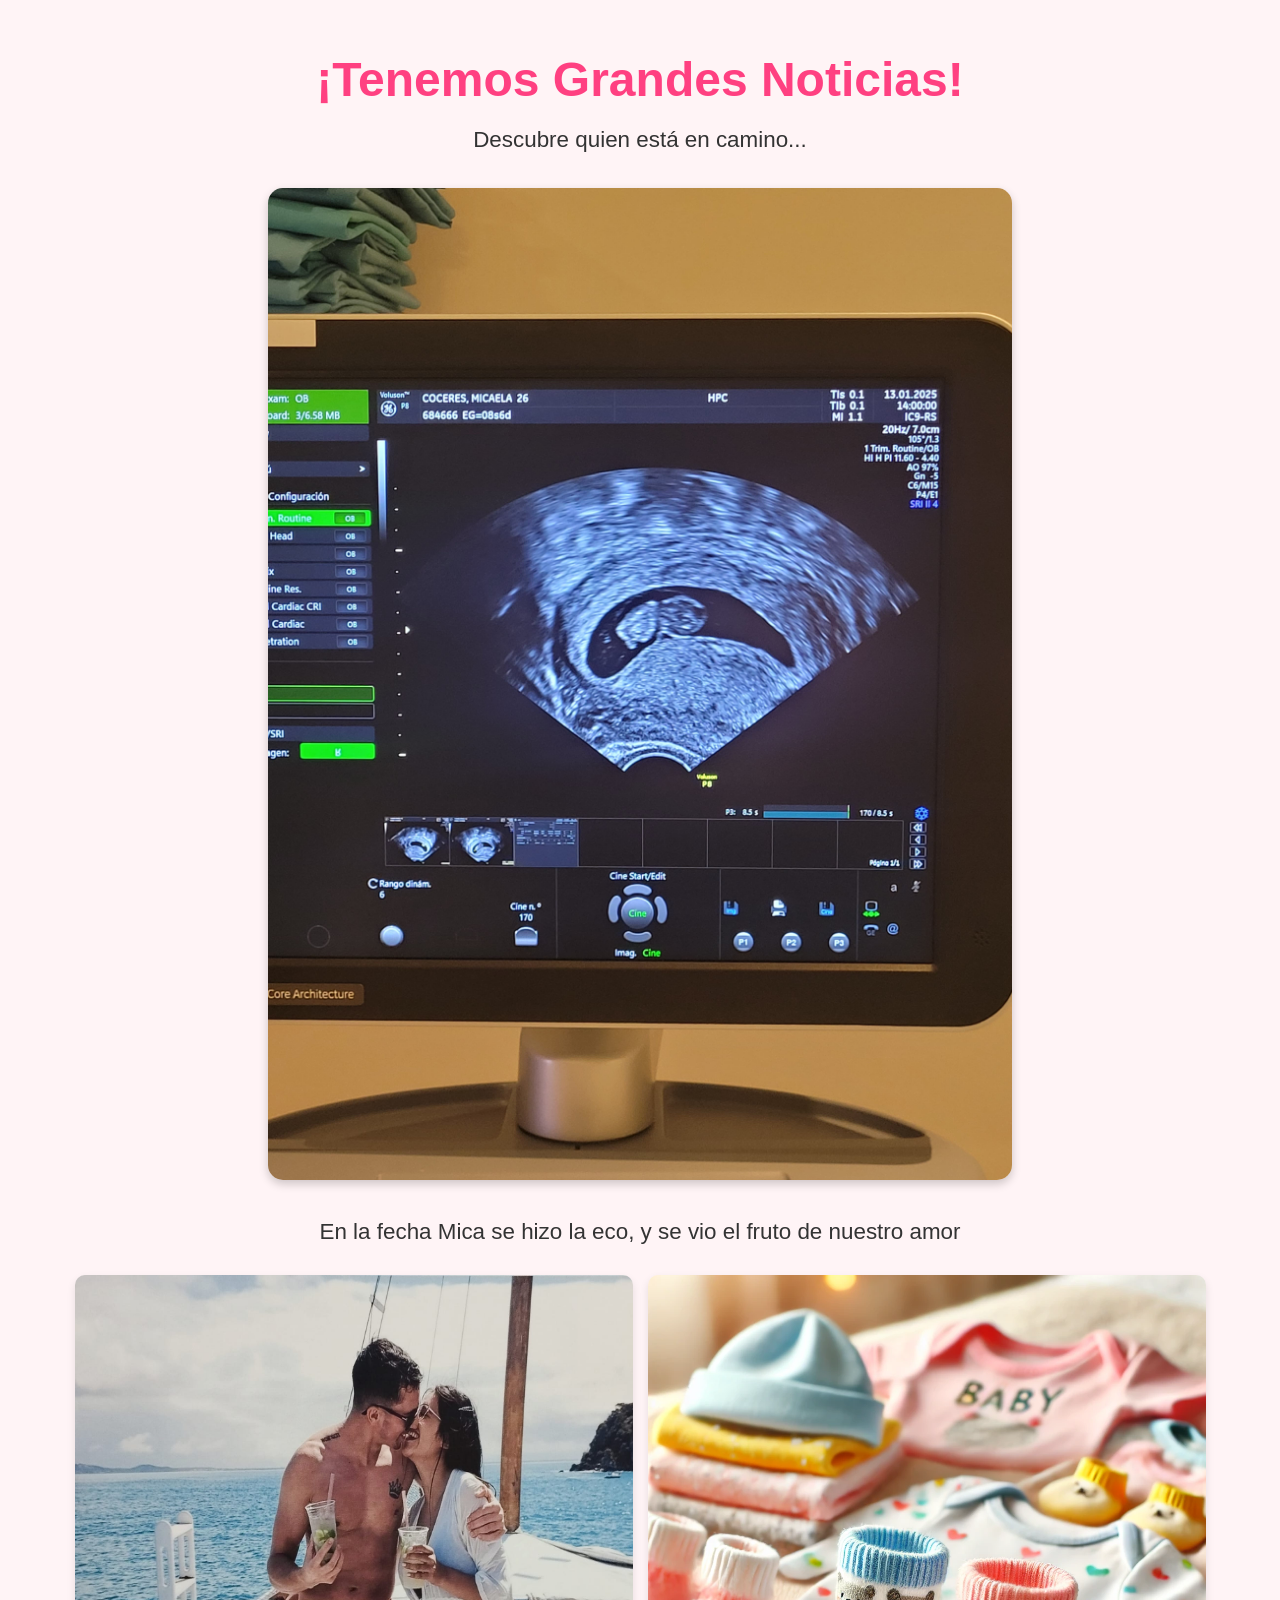
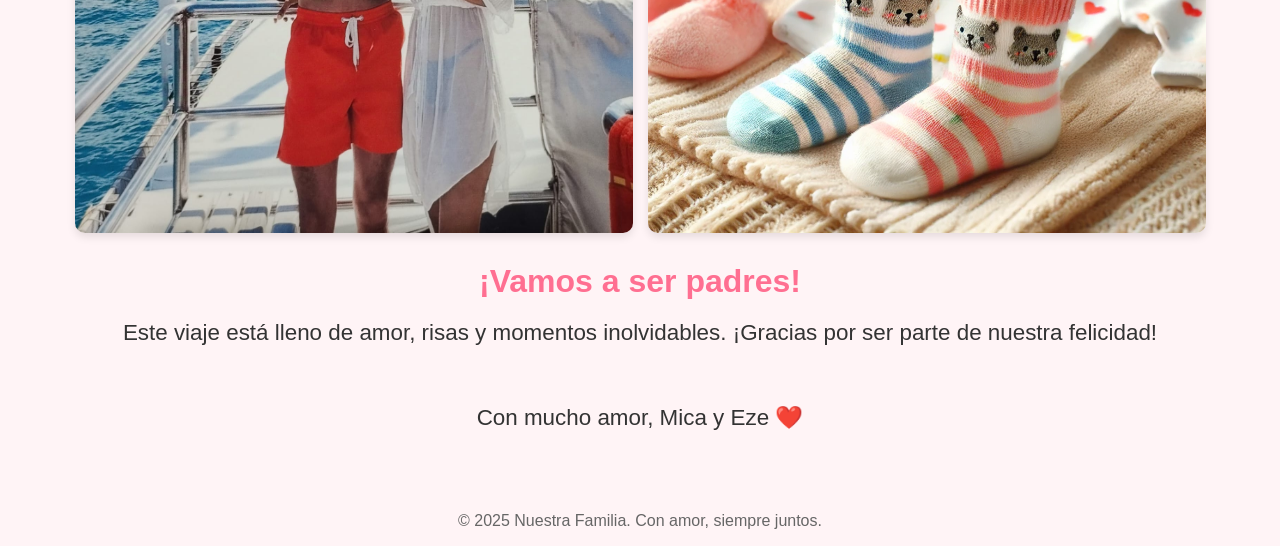
==== pages/sorpresa.html @ 986730a1 "first commit" ====
<!DOCTYPE html>
<html lang="es">
<head>
  <meta charset="UTF-8">
  <meta name="viewport" content="width=device-width, initial-scale=1.0">
  <title>¡Sorpresa!</title>
  <link rel="stylesheet" href="./style.css">
</head>
<body>
  <div class="sorpresa-container">
    <h1>¡Tenemos Grandes Noticias!</h1>
    <p>Descubre quien está en camino...</p>
    <img src="../pages/fotos/bebe.jpeg" alt="¡Seremos Padres!" class="sorpresa-imagen">
    <p>En la fecha Mica se hizo la eco, y se vio el fruto de nuestro amor</p>
    <div class="image-grid">
      <img src="../pages/fotos/micaEze.jpeg" alt="Foto familiar" class="grid-image">
      <img src="../pages/fotos/fotito.webp" alt="Medias de bebé" class="grid-image">
    </div>

    <h2>¡Vamos a ser padres!</h2>
    <p>Este viaje está lleno de amor, risas y momentos inolvidables. ¡Gracias por ser parte de nuestra felicidad!</p>

    <div class="youtube-audio">
      <iframe width="0" height="0" 
        src="https://www.youtube.com/embed/ks689l5ohhw?autoplay=1&controls=0" 
        title="YouTube audio player" 
        frameborder="0" 
        allow="autoplay; encrypted-media" 
        referrerpolicy="strict-origin-when-cross-origin" 
        allowfullscreen>
      </iframe>
    </div>

    <p>Con mucho amor, Mica y Eze ❤️</p>
  </div>
  <footer class="footer">
    <p>&copy; 2025 Nuestra Familia. Con amor, siempre juntos.</p>
  </footer>
</body>
</html>
---- pages/style.css ----
/* Estilos generales */
body {
    margin: 0;
    font-family: Arial, sans-serif;
    display: flex;
    flex-direction: column;
    justify-content: center;
    align-items: center;
    background-color: #fff4f6;
    color: #333;
}

header {
    display: flex;
    flex-direction: row;
    align-items: center;
    justify-content: center;
    gap: 10px;
    margin: 20px 0;
}

header h1 {
    font-size: 2rem;
    color: #333;
}

header img {
    width: 60px;
    height: 60px;
    border-radius: 50%;
}

main {
    text-align: center;
    width: 90%;
    max-width: 800px;
}

.about-section {
    margin-bottom: 2rem;
}

.about-section h2 {
    font-size: 1.8rem;
    color: #ff4081;
    margin-bottom: 1rem;
}

.about-section p {
    font-size: 1.2rem;
    color: #666;
    margin: 0.8rem 0;
}

button {
    padding: 10px 20px;
    font-size: 1rem;
    background-color: #ff8c00;
    color: #fff;
    border: none;
    border-radius: 5px;
    cursor: pointer;
    transition: background-color 0.3s;
}

button:hover {
    background-color: #e67e22;
}

footer {
    margin-top: 30px;
    font-size: 1rem;
    color: #666;
}

/* Página sorpresa */
.sorpresa-container {
    text-align: center;
    padding: 20px;
}

.sorpresa-container h1 {
    font-size: 3rem;
    color: #ff4081;
    margin-bottom: 20px;
    animation: fadeIn 2s;
}

.sorpresa-container h2 {
    font-size: 2rem;
    color: #ff6f91;
    margin: 20px 0;
}

.sorpresa-container p {
    font-size: 1.4rem;
    margin: 15px 0;
}

.sorpresa-imagen {
    max-width: 60%;
    height: auto;
    border-radius: 15px;
    margin: 20px 0;
    box-shadow: 0 4px 10px rgba(0, 0, 0, 0.2);
    animation: bounce 2s infinite alternate;
}

.image-grid {
    display: flex;
    flex-wrap: wrap;
    justify-content: center;
    gap: 15px;
    margin: 30px 0;
}

.image-grid img {
    max-width: 45%;
    border-radius: 10px;
    box-shadow: 0 4px 8px rgba(0, 0, 0, 0.1);
    animation: fadeIn 3s;
}

.youtube-audio {
    margin: 20px 0;
}

/* Animaciones */
@keyframes fadeIn {
    from { opacity: 0; }
    to { opacity: 1; }
}

@keyframes bounce {
    from { transform: translateY(0); }
    to { transform: translateY(-10px); }
}

/* Versión móvil */
@media (max-width: 768px) {
    body {
        padding: 20px;
    }

    header h1 {
        font-size: 1.8rem;
    }

    .about-section p,
    .sorpresa-container p {
        font-size: 1rem;
    }

    button {
        padding: 8px 16px;
        font-size: 0.9rem;
    }

    .sorpresa-imagen {
        max-width: 80%;
    }

    .image-grid img {
        max-width: 100%;
    }
}

@media (max-width: 480px) {
    header h1 {
        font-size: 1.5rem;
    }

    .about-section p,
    .sorpresa-container p {
        font-size: 0.9rem;
    }

    button {
        padding: 6px 12px;
        font-size: 0.8rem;
    }
}
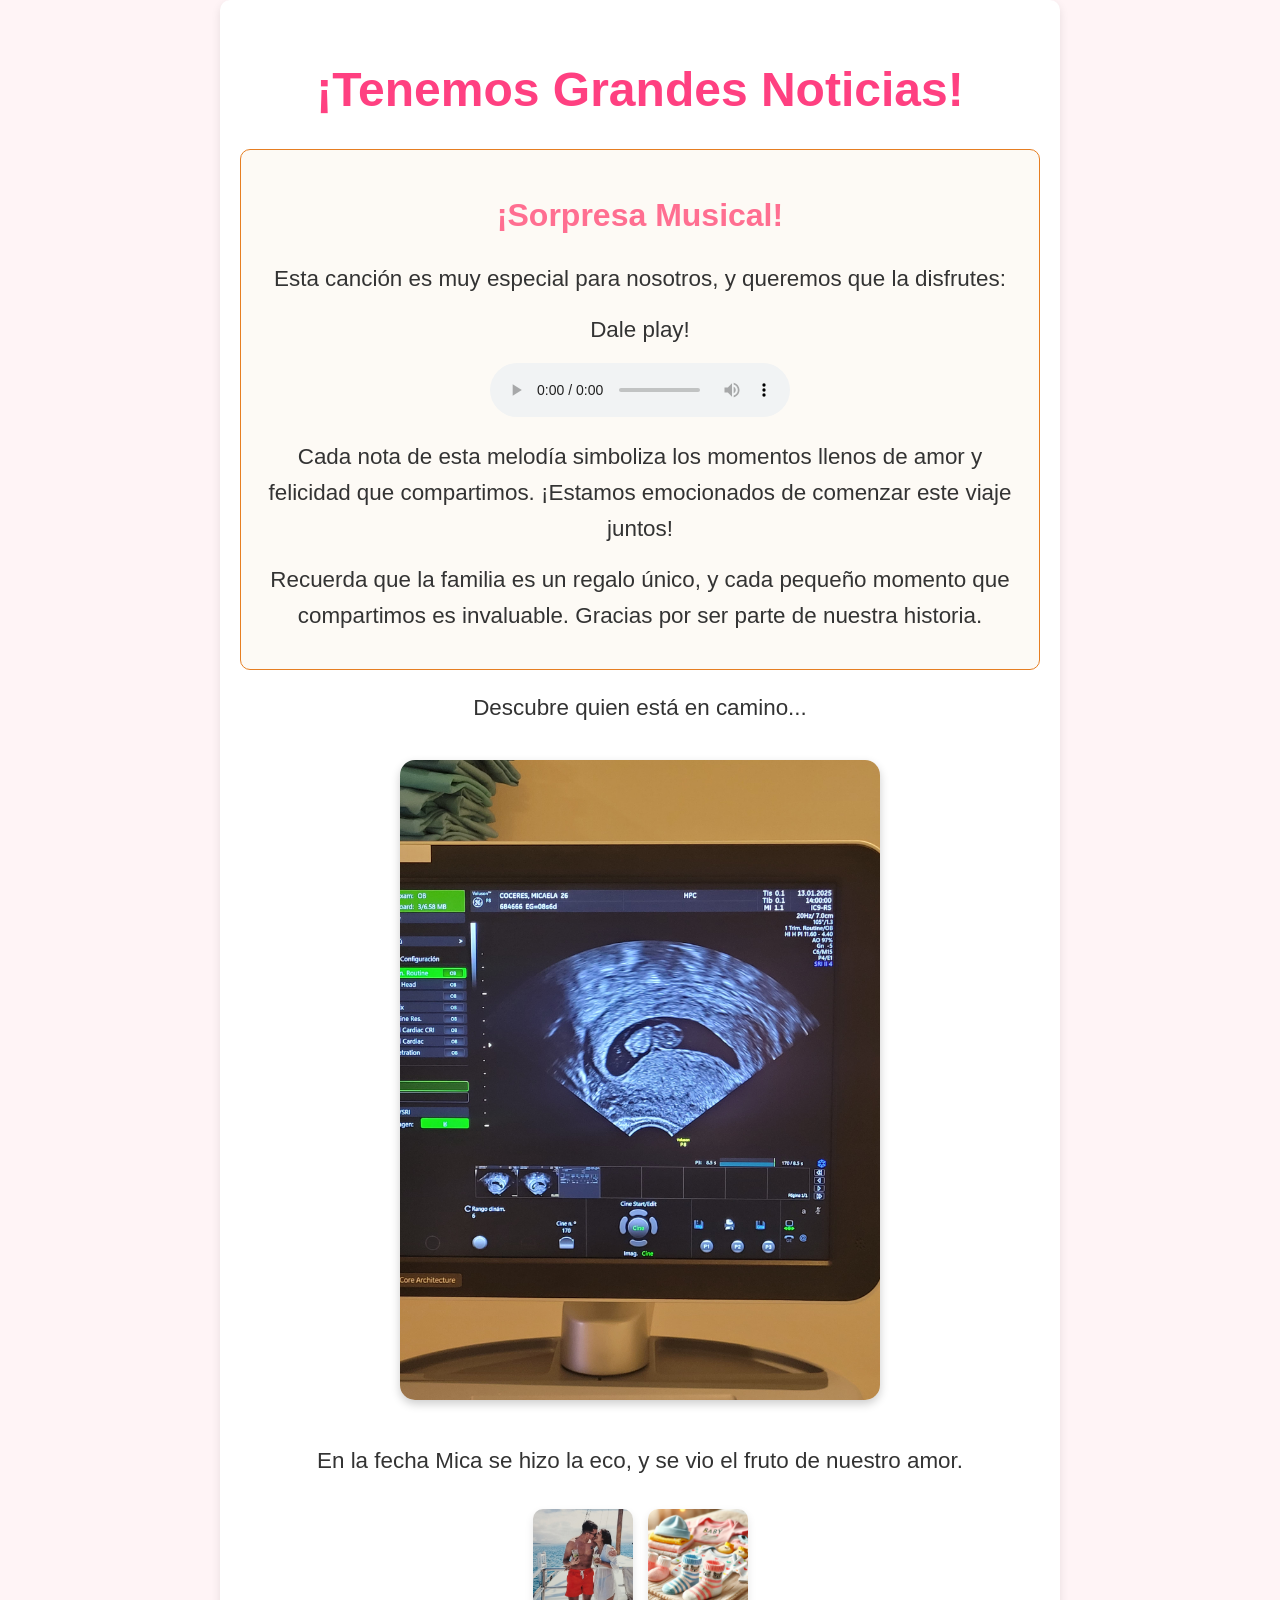
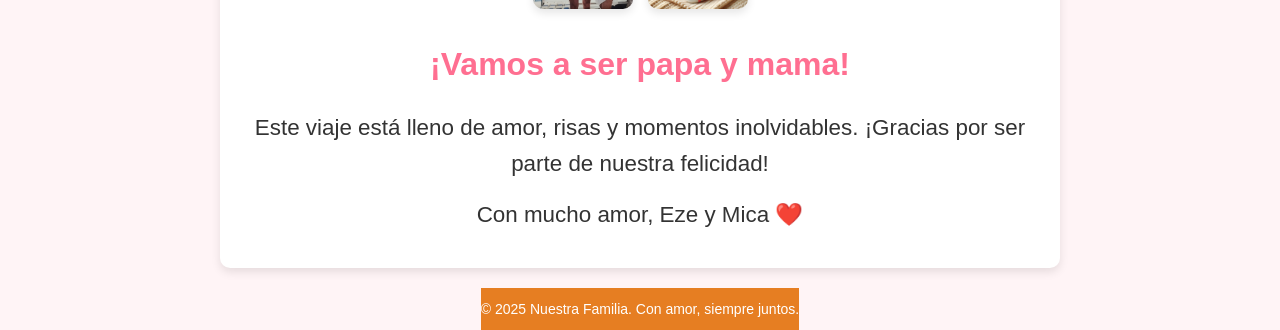
==== commit 67849102: "first commit" ====
--- a/pages/sorpresa.html
+++ b/pages/sorpresa.html
@@ -9,32 +9,41 @@
 <body>
   <div class="sorpresa-container">
     <h1>¡Tenemos Grandes Noticias!</h1>
+    
+    <div class="youtube-audio">
+      <div class="sorpresa-musical">
+        <h2>¡Sorpresa Musical!</h2>
+        <p>Esta canción es muy especial para nosotros, y queremos que la disfrutes:</p>
+        <p>Dale play! </p>
+        <audio controls>
+          <source src="./Lyrics.mp4" type="audio/mpeg">
+          Tu navegador no soporta la reproducción de audio.
+        </audio>
+        <p class="texto-emotivo">
+          Cada nota de esta melodía simboliza los momentos llenos de amor y felicidad que compartimos. 
+          ¡Estamos emocionados de comenzar este viaje juntos!
+        </p>
+        <p class="texto-reflexivo">
+          Recuerda que la familia es un regalo único, y cada pequeño momento que compartimos es invaluable. 
+          Gracias por ser parte de nuestra historia.
+        </p>
+      </div>
+    </div>
+
     <p>Descubre quien está en camino...</p>
     <img src="../pages/fotos/bebe.jpeg" alt="¡Seremos Padres!" class="sorpresa-imagen">
-    <p>En la fecha Mica se hizo la eco, y se vio el fruto de nuestro amor</p>
+    <p>En la fecha Mica se hizo la eco, y se vio el fruto de nuestro amor.</p>
     <div class="image-grid">
       <img src="../pages/fotos/micaEze.jpeg" alt="Foto familiar" class="grid-image">
       <img src="../pages/fotos/fotito.webp" alt="Medias de bebé" class="grid-image">
     </div>
 
-    <h2>¡Vamos a ser padres!</h2>
+    <h2>¡Vamos a ser papa y mama!</h2>
     <p>Este viaje está lleno de amor, risas y momentos inolvidables. ¡Gracias por ser parte de nuestra felicidad!</p>
-
-    <div class="youtube-audio">
-      <iframe width="0" height="0" 
-        src="https://www.youtube.com/embed/ks689l5ohhw?autoplay=1&controls=0" 
-        title="YouTube audio player" 
-        frameborder="0" 
-        allow="autoplay; encrypted-media" 
-        referrerpolicy="strict-origin-when-cross-origin" 
-        allowfullscreen>
-      </iframe>
-    </div>
-
-    <p>Con mucho amor, Mica y Eze ❤️</p>
+    <p>Con mucho amor, Eze y Mica ❤️</p>
   </div>
   <footer class="footer">
     <p>&copy; 2025 Nuestra Familia. Con amor, siempre juntos.</p>
   </footer>
 </body>
-</html>+</html>
--- a/pages/style.css
+++ b/pages/style.css
@@ -1,4 +1,85 @@
 /* Estilos generales */
+
+body {
+    font-family: Arial, sans-serif;
+    background-color: #fdf6f0;
+    color: #333;
+    margin: 0;
+    padding: 0;
+    line-height: 1.6;
+  }
+  
+  .sorpresa-container {
+    text-align: center;
+    padding: 20px;
+    max-width: 800px;
+    margin: auto;
+    background: #ffffff;
+    border-radius: 10px;
+    box-shadow: 0 4px 10px rgba(0, 0, 0, 0.1);
+  }
+  
+  h1 {
+    color: #e67e22;
+    margin-bottom: 10px;
+  }
+  
+  h2 {
+    color: #2c3e50;
+  }
+  
+  .sorpresa-musical {
+    margin: 20px 0;
+    padding: 20px;
+    border: 1px solid #e67e22;
+    border-radius: 10px;
+    background-color: #fdfaf5;
+  }
+  
+  .sorpresa-musical p {
+    font-size: 16px;
+    margin: 10px 0;
+  }
+  
+  .audio-controls {
+    margin: 10px 0;
+  }
+  
+  .sorpresa-imagen {
+    max-width: 100%;
+    height: auto;
+    margin: 20px 0;
+    border-radius: 10px;
+  }
+  
+  .image-grid {
+    display: flex;
+    gap: 20px;
+    justify-content: center;
+    margin: 20px 0;
+  }
+  
+  .grid-image {
+    width: 100px;
+    height: 100px;
+    object-fit: cover;
+    border-radius: 10px;
+    box-shadow: 0 4px 6px rgba(0, 0, 0, 0.1);
+  }
+  
+  .footer {
+    background: #e67e22;
+    color: #fff;
+    text-align: center;
+    padding: 10px 0;
+    margin-top: 20px;
+  }
+  
+  .footer p {
+    margin: 0;
+    font-size: 14px;
+  }
+  
 body {
     margin: 0;
     font-family: Arial, sans-serif;
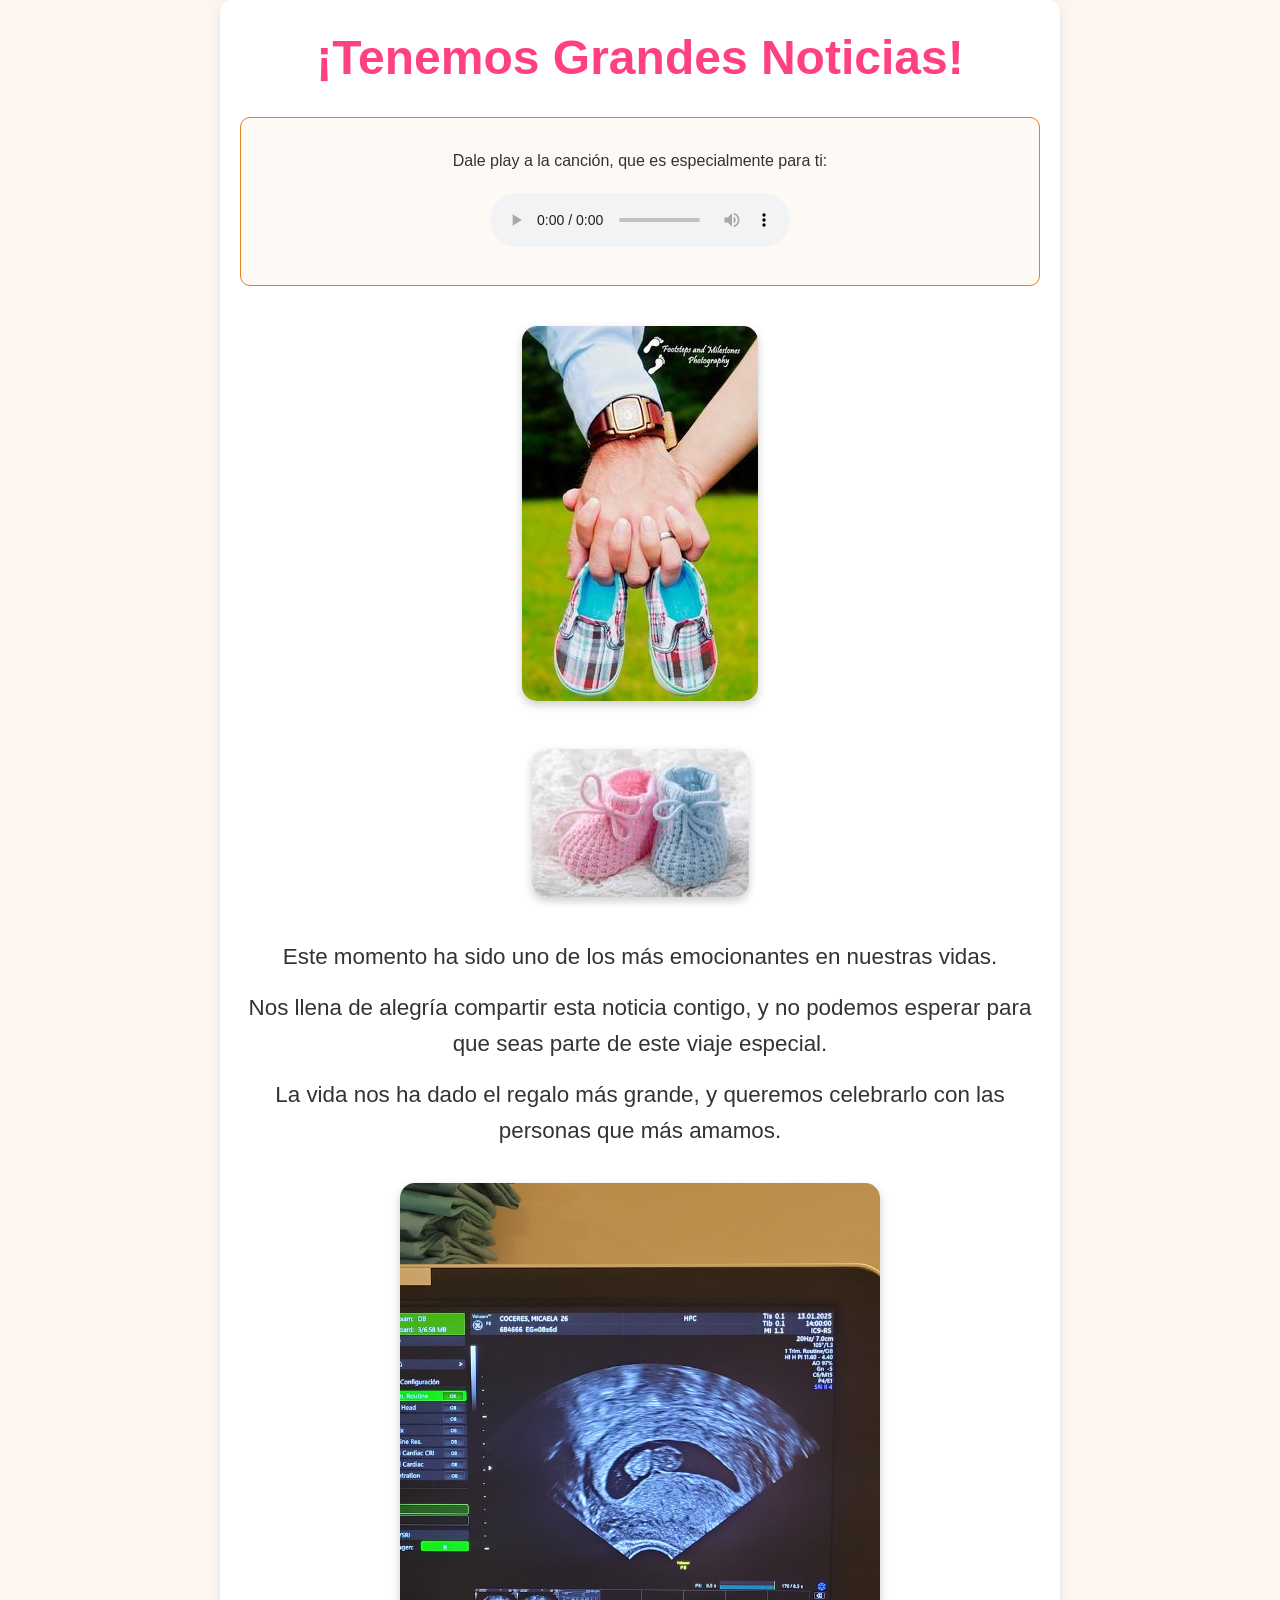
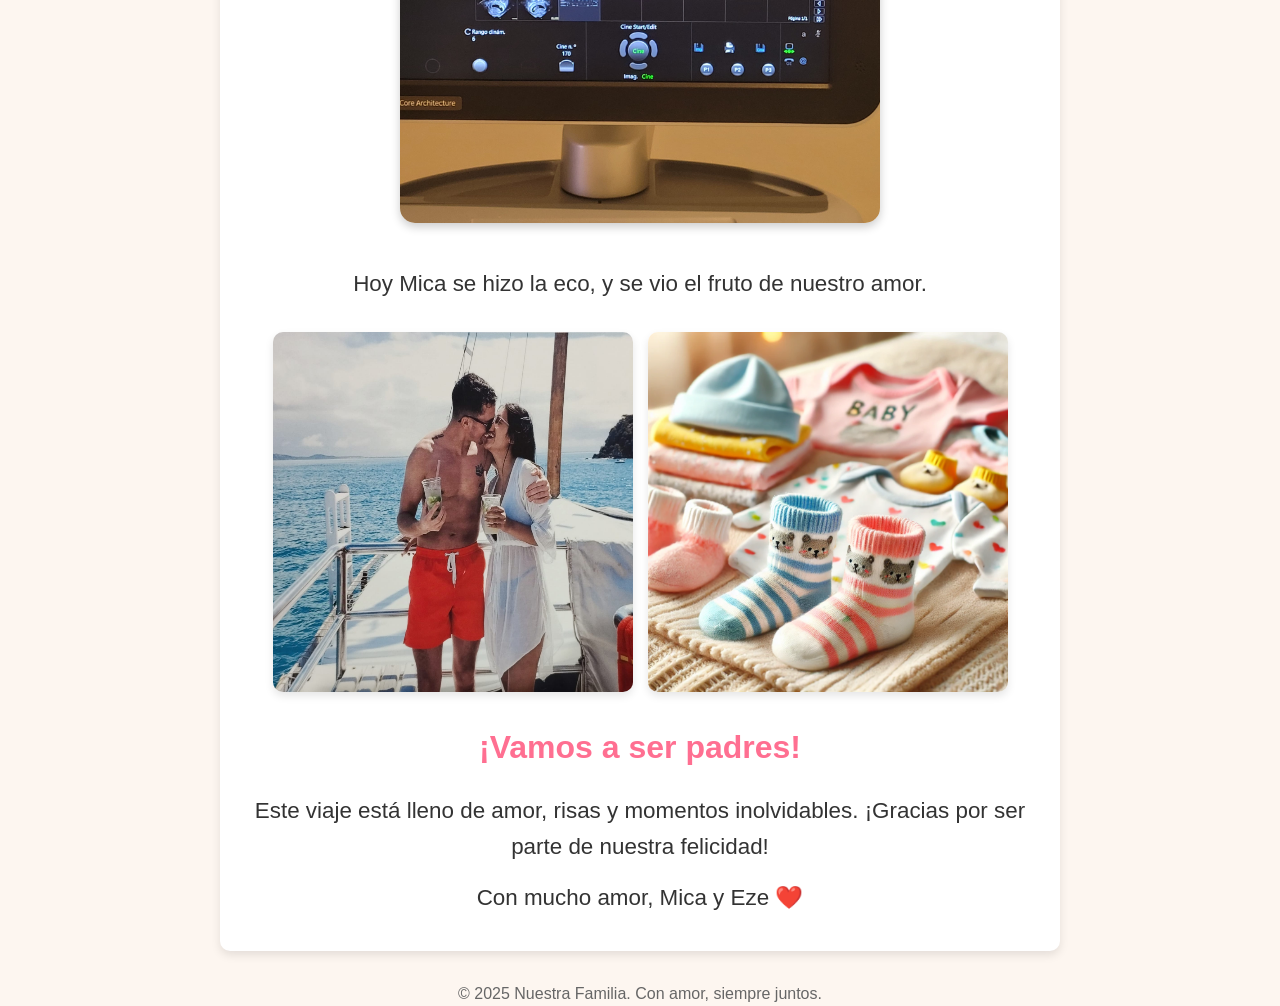
==== commit 0f817f90: "first commit" ====
--- a/pages/sorpresa.html
+++ b/pages/sorpresa.html
@@ -9,41 +9,45 @@
 <body>
   <div class="sorpresa-container">
     <h1>¡Tenemos Grandes Noticias!</h1>
-    
-    <div class="youtube-audio">
-      <div class="sorpresa-musical">
-        <h2>¡Sorpresa Musical!</h2>
-        <p>Esta canción es muy especial para nosotros, y queremos que la disfrutes:</p>
-        <p>Dale play! </p>
-        <audio controls>
-          <source src="./Lyrics.mp4" type="audio/mpeg">
-          Tu navegador no soporta la reproducción de audio.
-        </audio>
-        <p class="texto-emotivo">
-          Cada nota de esta melodía simboliza los momentos llenos de amor y felicidad que compartimos. 
-          ¡Estamos emocionados de comenzar este viaje juntos!
-        </p>
-        <p class="texto-reflexivo">
-          Recuerda que la familia es un regalo único, y cada pequeño momento que compartimos es invaluable. 
-          Gracias por ser parte de nuestra historia.
-        </p>
-      </div>
+  
+    <div class="sorpresa-musical">
+      <p>Dale play a la canción, que es especialmente para ti:</p>
+      <audio class="audio-controls" controls autoplay>
+        <source src="./Lyrics.mp4" type="audio/mpeg">
+        Tu navegador no soporta la reproducción de audio.
+      </audio>
+    </div>
+  
+    <div class="texto-intermedio">
+    <img src="../pages/fotos/zapatosManos.jpg" alt="¡Seremos Padres!" class="sorpresa-imagen">
     </div>
 
-    <p>Descubre quien está en camino...</p>
+    
+    <div class="texto-intermedio">
+      <img src="../pages/fotos/zapatitos.jpg" alt="¡Seremos Padres!" class="sorpresa-imagen">
+      </div>
+
+    <div class="texto-intermedio">
+      <p>Este momento ha sido uno de los más emocionantes en nuestras vidas.</p>
+      <p>Nos llena de alegría compartir esta noticia contigo, y no podemos esperar para que seas parte de este viaje especial.</p>
+      <p>La vida nos ha dado el regalo más grande, y queremos celebrarlo con las personas que más amamos.</p>
+    </div>
+  
     <img src="../pages/fotos/bebe.jpeg" alt="¡Seremos Padres!" class="sorpresa-imagen">
-    <p>En la fecha Mica se hizo la eco, y se vio el fruto de nuestro amor.</p>
+  
+    <p>Hoy Mica se hizo la eco, y se vio el fruto de nuestro amor.</p>
+  
     <div class="image-grid">
       <img src="../pages/fotos/micaEze.jpeg" alt="Foto familiar" class="grid-image">
       <img src="../pages/fotos/fotito.webp" alt="Medias de bebé" class="grid-image">
     </div>
-
-    <h2>¡Vamos a ser papa y mama!</h2>
+  
+    <h2>¡Vamos a ser padres!</h2>
     <p>Este viaje está lleno de amor, risas y momentos inolvidables. ¡Gracias por ser parte de nuestra felicidad!</p>
-    <p>Con mucho amor, Eze y Mica ❤️</p>
+    <p>Con mucho amor, Mica y Eze ❤️</p>
   </div>
   <footer class="footer">
     <p>&copy; 2025 Nuestra Familia. Con amor, siempre juntos.</p>
   </footer>
-</body>
+  </body>
 </html>
--- a/pages/style.css
+++ b/pages/style.css
@@ -1,96 +1,21 @@
 /* Estilos generales */
-
-body {
-    font-family: Arial, sans-serif;
-    background-color: #fdf6f0;
-    color: #333;
-    margin: 0;
-    padding: 0;
-    line-height: 1.6;
-  }
-  
-  .sorpresa-container {
-    text-align: center;
-    padding: 20px;
-    max-width: 800px;
-    margin: auto;
-    background: #ffffff;
-    border-radius: 10px;
-    box-shadow: 0 4px 10px rgba(0, 0, 0, 0.1);
-  }
-  
-  h1 {
-    color: #e67e22;
-    margin-bottom: 10px;
-  }
-  
-  h2 {
-    color: #2c3e50;
-  }
-  
-  .sorpresa-musical {
-    margin: 20px 0;
-    padding: 20px;
-    border: 1px solid #e67e22;
-    border-radius: 10px;
-    background-color: #fdfaf5;
-  }
-  
-  .sorpresa-musical p {
-    font-size: 16px;
-    margin: 10px 0;
-  }
-  
-  .audio-controls {
-    margin: 10px 0;
-  }
-  
-  .sorpresa-imagen {
-    max-width: 100%;
-    height: auto;
-    margin: 20px 0;
-    border-radius: 10px;
-  }
-  
-  .image-grid {
-    display: flex;
-    gap: 20px;
-    justify-content: center;
-    margin: 20px 0;
-  }
-  
-  .grid-image {
-    width: 100px;
-    height: 100px;
-    object-fit: cover;
-    border-radius: 10px;
-    box-shadow: 0 4px 6px rgba(0, 0, 0, 0.1);
-  }
-  
-  .footer {
-    background: #e67e22;
-    color: #fff;
-    text-align: center;
-    padding: 10px 0;
-    margin-top: 20px;
-  }
-  
-  .footer p {
-    margin: 0;
-    font-size: 14px;
-  }
-  
 body {
     margin: 0;
     font-family: Arial, sans-serif;
+    line-height: 1.6;
+    background-color: #fdf6f0;
+    color: #333;
     display: flex;
     flex-direction: column;
     justify-content: center;
     align-items: center;
-    background-color: #fff4f6;
-    color: #333;
-}
-
+}
+
+h1, h2, p {
+    margin: 0;
+}
+
+/* Encabezado */
 header {
     display: flex;
     flex-direction: row;
@@ -111,12 +36,14 @@
     border-radius: 50%;
 }
 
+/* Contenedor principal */
 main {
     text-align: center;
     width: 90%;
     max-width: 800px;
 }
 
+/* Sección Sobre Nosotros */
 .about-section {
     margin-bottom: 2rem;
 }
@@ -133,6 +60,7 @@
     margin: 0.8rem 0;
 }
 
+/* Botones */
 button {
     padding: 10px 20px;
     font-size: 1rem;
@@ -148,6 +76,7 @@
     background-color: #e67e22;
 }
 
+/* Pie de página */
 footer {
     margin-top: 30px;
     font-size: 1rem;
@@ -158,6 +87,11 @@
 .sorpresa-container {
     text-align: center;
     padding: 20px;
+    max-width: 800px;
+    margin: auto;
+    background: #ffffff;
+    border-radius: 10px;
+    box-shadow: 0 4px 10px rgba(0, 0, 0, 0.1);
 }
 
 .sorpresa-container h1 {
@@ -178,6 +112,24 @@
     margin: 15px 0;
 }
 
+.sorpresa-musical {
+    margin: 20px 0;
+    padding: 20px;
+    border: 1px solid #e67e22;
+    border-radius: 10px;
+    background-color: #fdfaf5;
+}
+
+.sorpresa-musical p {
+    font-size: 16px;
+    margin: 10px 0;
+}
+
+.audio-controls {
+    margin: 10px 0;
+}
+
+/* Imágenes */
 .sorpresa-imagen {
     max-width: 60%;
     height: auto;
@@ -202,22 +154,26 @@
     animation: fadeIn 3s;
 }
 
-.youtube-audio {
-    margin: 20px 0;
-}
-
 /* Animaciones */
 @keyframes fadeIn {
-    from { opacity: 0; }
-    to { opacity: 1; }
+    from {
+        opacity: 0;
+    }
+    to {
+        opacity: 1;
+    }
 }
 
 @keyframes bounce {
-    from { transform: translateY(0); }
-    to { transform: translateY(-10px); }
-}
-
-/* Versión móvil */
+    from {
+        transform: translateY(0);
+    }
+    to {
+        transform: translateY(-10px);
+    }
+}
+
+/* Versiones Responsivas */
 @media (max-width: 768px) {
     body {
         padding: 20px;
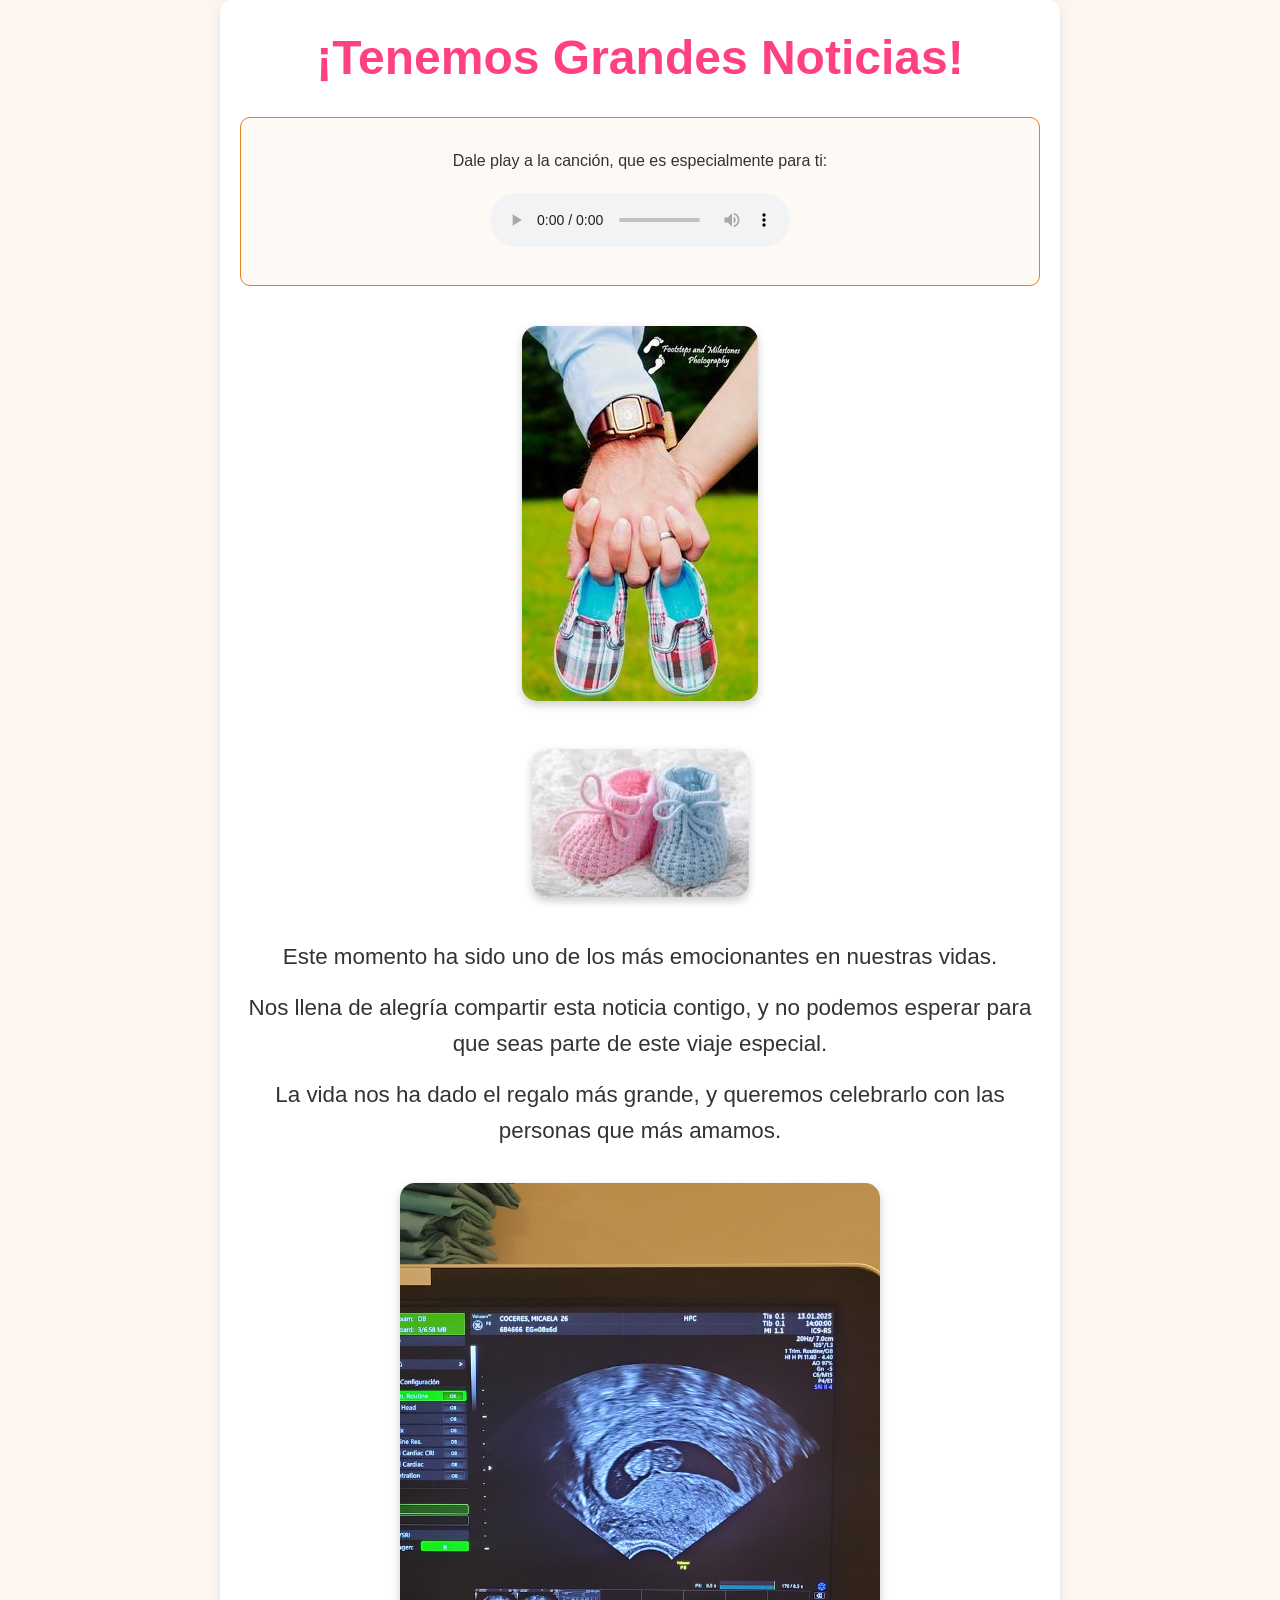
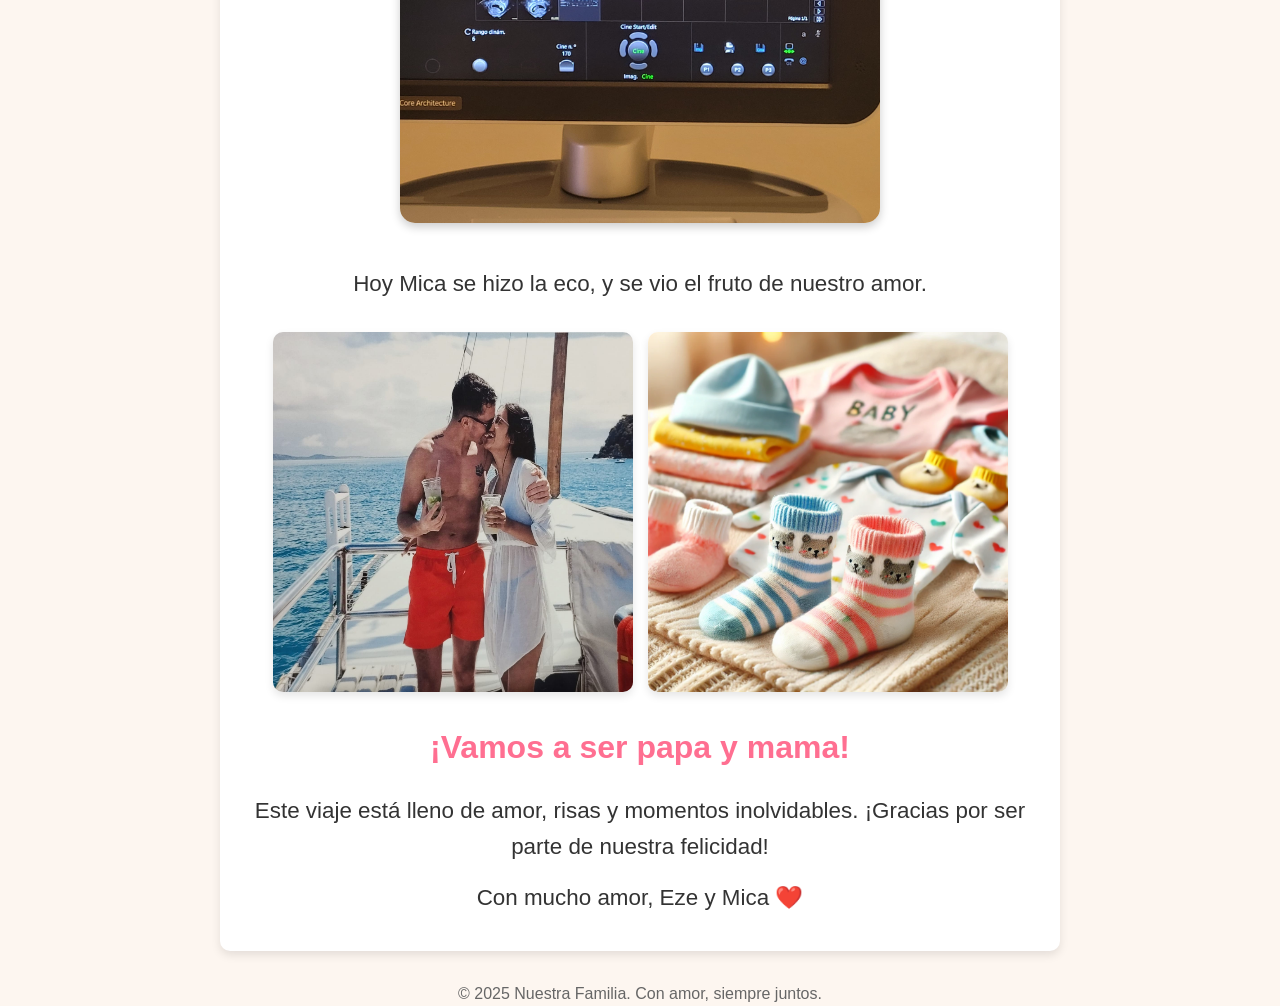
==== commit 5a8b10f9: "first commit" ====
--- a/pages/sorpresa.html
+++ b/pages/sorpresa.html
@@ -5,6 +5,7 @@
   <meta name="viewport" content="width=device-width, initial-scale=1.0">
   <title>¡Sorpresa!</title>
   <link rel="stylesheet" href="./style.css">
+  <link rel="icon" href="https://i.ibb.co/3dhk11d/logo-entremedias.jpg" type="image/x-icon">
 </head>
 <body>
   <div class="sorpresa-container">
@@ -42,9 +43,9 @@
       <img src="../pages/fotos/fotito.webp" alt="Medias de bebé" class="grid-image">
     </div>
   
-    <h2>¡Vamos a ser padres!</h2>
+    <h2>¡Vamos a ser papa y mama!</h2>
     <p>Este viaje está lleno de amor, risas y momentos inolvidables. ¡Gracias por ser parte de nuestra felicidad!</p>
-    <p>Con mucho amor, Mica y Eze ❤️</p>
+    <p>Con mucho amor, Eze y Mica ❤️</p>
   </div>
   <footer class="footer">
     <p>&copy; 2025 Nuestra Familia. Con amor, siempre juntos.</p>
--- a/pages/style.css
+++ b/pages/style.css
@@ -203,6 +203,38 @@
 }
 
 @media (max-width: 480px) {
+
+    @media (max-width: 480px) {
+        body {
+            display: flex;
+            flex-direction: column;
+            justify-content: center;
+            align-items: center;
+            height: 100vh;
+            padding: 10px;
+        }
+                .about-section p {
+            margin: 0.5rem 0;
+        }
+        .sorpresa-imagen {
+            max-width: 90%;
+            margin: 10px auto;
+        }
+        .image-grid {
+            gap: 10px;
+        }
+        .image-grid img {
+            max-width: 45%;
+        }
+    
+
+        button {
+            padding: 12px 20px;
+            font-size: 1rem;
+            border-radius: 10px;
+        }
+    
+
     header h1 {
         font-size: 1.5rem;
     }
@@ -217,3 +249,4 @@
         font-size: 0.8rem;
     }
 }
+}
